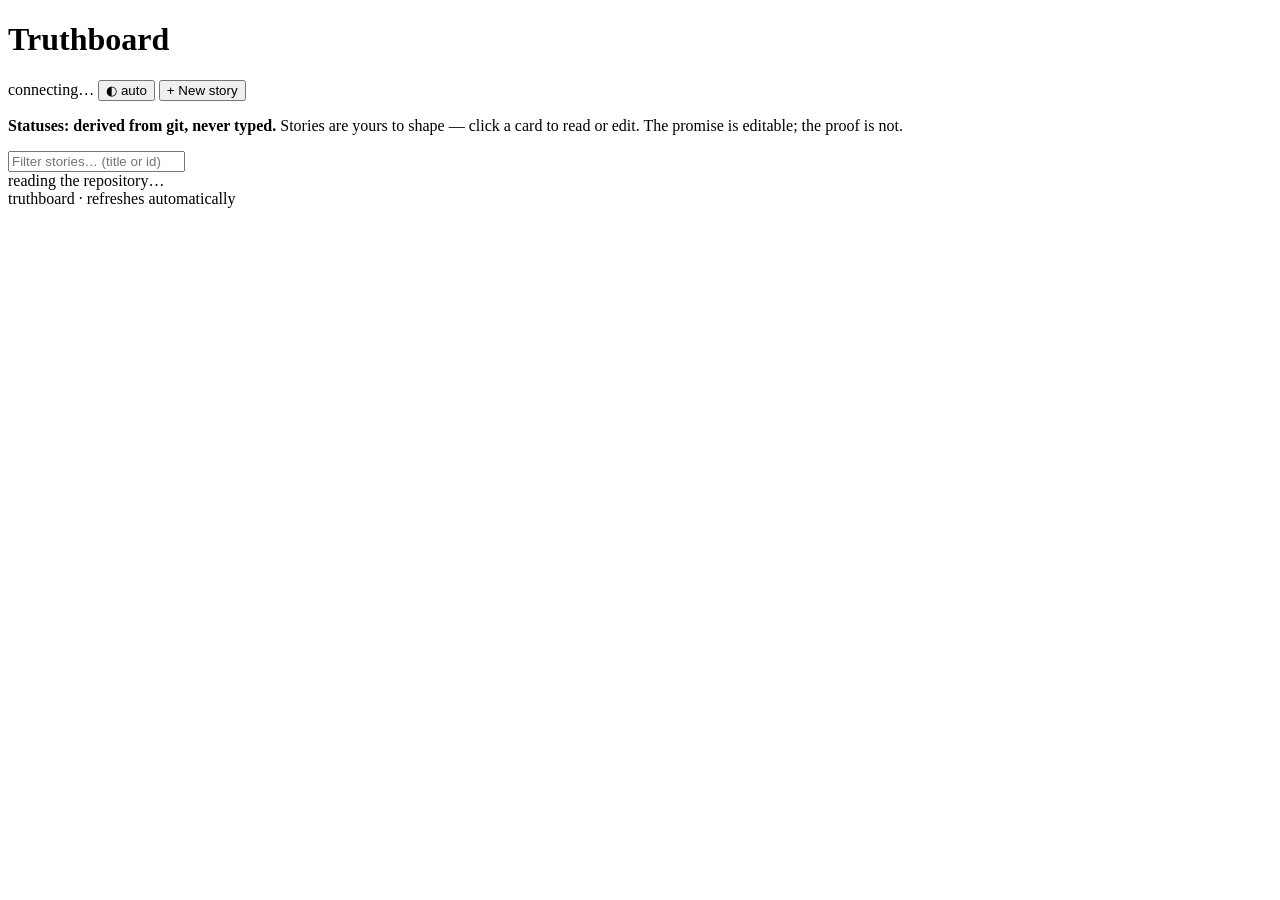
==== internal/web/static/index.html @ e41fb0d4 "Repos are toggle chips, not a multi-select The multi-select was the wrong control and measurably so." ====
<!doctype html>
<html lang="en">
<head>
<meta charset="utf-8">
<meta name="viewport" content="width=device-width, initial-scale=1">
<title>Truthboard</title>
<link rel="stylesheet" href="/static/app.css">
</head>
<body>
<header>
  <h1>Truthboard <span class="ver" id="ver"></span></h1>
  <span class="live"><span class="dot"></span><span id="updated">connecting…</span></span>
  <button class="btn" id="theme" title="Theme">◐ auto</button>
  <button class="btn" id="unlock" title="This shared board edits stories with a token" hidden>🔑 unlock</button>
  <button class="btn" id="new-story" style="margin-left:0">+ New story</button>
  <div class="meta" id="meta"></div>
</header>
<p class="banner"><b>Statuses: derived from git, never typed.</b> Stories are yours to shape — click a card to read or edit. The promise is editable; the proof is not.</p>
<div class="dirty" id="dirty" hidden></div>
<div class="warn" id="sync" hidden></div>
<div class="warn" id="pusherr" hidden></div>
<div class="filters">
  <input type="search" id="f-text" placeholder="Filter stories… (title or id)">
  <span id="f-repos"></span>
  <span id="f-epics"></span>
  <span id="f-sprints"></span>
  <span id="f-owners"></span>
  <span id="f-types"></span>
  <button class="fclear" id="f-clear" hidden>clear filters</button>
</div>
<div id="app"></div>
<!-- First paint: empty columns and a crashed board look the same, so say
     which this is until the first audit answers. -->
<div id="loading">reading the repository…</div>
<footer id="foot">truthboard · refreshes automatically</footer>

<!-- Transient confirmations. aria-live so a change is announced rather
     than only shown; the region is polite because none of this is urgent
     enough to interrupt what a screen reader is already saying. -->
<div id="toasts" aria-live="polite" aria-atomic="false"></div>

<!-- story detail: rendered intent + derived truth -->
<dialog id="detail">
  <div class="dhead">
    <span class="status" id="dt-status"></span>
    <h2 id="dt-title"></h2>
  </div>
  <div class="chips" id="dt-chips" style="padding: 0 1.25rem .4rem"></div>
  <div id="dt-assign-wrap" style="padding: 0 1.25rem .5rem">
    <input id="dt-assign" list="owners-known" placeholder="assign to…" autocomplete="off">
    <datalist id="owners-known"></datalist>
    <span class="note" id="dt-assign-note"></span>
  </div>
  <div class="dbody">
    <p class="note" id="dt-hint" style="padding:0" hidden>☑ Acceptance boxes are sign-off — click one to record that you verified it.</p>
    <div class="md" id="dt-md"></div>
    <div class="truth" id="dt-truth"></div>
  </div>
  <div class="dfoot">
    <button class="btn" id="dt-close">Close</button>
    <!-- Retiring a story is a commit, so the undo is git revert; the
         confirmation says so rather than pretending this is reversible
         in the UI. -->
    <button class="btn danger" id="dt-delete">Delete story</button>
    <button class="btn primary" id="dt-edit">Edit story</button>
  </div>
  <div class="err" id="dt-err"></div>
</dialog>

<!-- story editor: intent only -->
<dialog id="editor">
  <div class="dhead"><h2 id="ed-title">New story</h2></div>
  <p class="note">You are editing <b>intent</b>. The status stays derived from git — finish the work and the card moves itself.</p>
  <form method="dialog" id="ed-form" class="ed">
    <div class="dbody">
      <label>Title</label><input id="ed-t" required maxlength="120" placeholder="One line, outcome-shaped">
      <div class="row3">
        <div><label>Owner</label><input id="ed-o"></div>
        <div><label>Epic</label><input id="ed-e" placeholder="e.g. user-auth"></div>
        <div><label>Sprint</label><input id="ed-sp" placeholder="e.g. s12"></div>
        <div><label>Priority</label><select id="ed-p">
          <option value="0">—</option><option value="1">p1 · now</option>
          <option value="2">p2 · next</option><option value="3">p3 · later</option></select></div>
        <div><label>Points</label><input id="ed-pts" type="number" min="0" step="1" placeholder="—"></div>
        <div><label>Type</label><select id="ed-ty">
          <option value="">story</option><option value="bug">bug</option><option value="task">task</option></select></div>
        <div class="wide"><label>Needs</label><input id="ed-nd" placeholder="ids that must land first, e.g. tb-1a2b, tb-3c4d"></div>
        <!-- Populated from the workspace manifest, so the only selectable
             repos are ones that exist. Hidden entirely on a single-repo
             board, where there is nothing to choose between. -->
        <div class="wide" id="ed-rp-wrap"><label>Repos</label>
          <!-- Toggle chips, not a multi-select: one unmodified click in a
               <select multiple> deselects everything else, and this field
               decides what done requires. Same idiom as the filter bar. -->
          <div id="ed-rp" class="chipset" role="group" aria-label="Repos this story must land in"></div>
          <span class="note">this story must land in every repo selected</span>
        </div>
      </div>
      <div class="tabs">
        <button type="button" class="on" id="tab-write">Write</button>
        <button type="button" id="tab-preview">Preview</button>
      </div>
      <textarea id="ed-b" spellcheck="false"></textarea>
      <div class="md" id="ed-preview" hidden></div>
    </div>
    <div class="err" id="ed-err"></div>
    <div class="dfoot">
      <!-- formnovalidate: Cancel must close even when required fields are empty -->
      <button class="btn" value="cancel" formnovalidate>Cancel</button>
      <button class="btn primary" id="ed-save" value="default">Save story</button>
    </div>
  </form>
</dialog>

<!-- edit token: unlocks intent editing on a shared board -->
<dialog id="tokendlg">
  <div class="dhead"><h2>Unlock editing</h2></div>
  <p class="note">This shared board accepts story edits only with its edit token
    (set by whoever runs the board). Edits are committed and pushed to origin —
    your agent picks them up with <code>truthboard next</code>. Statuses stay
    derived from git either way.</p>
  <form method="dialog" class="ed">
    <div class="dbody">
      <label>Edit token</label>
      <input id="tk-in" type="password" autocomplete="off" placeholder="paste the board's edit token">
    </div>
    <div class="dfoot">
      <button class="btn" value="cancel" formnovalidate>Cancel</button>
      <button class="btn primary" value="default">Unlock</button>
    </div>
  </form>
</dialog>

<script src="/static/app.js" defer></script>
</body>
</html>
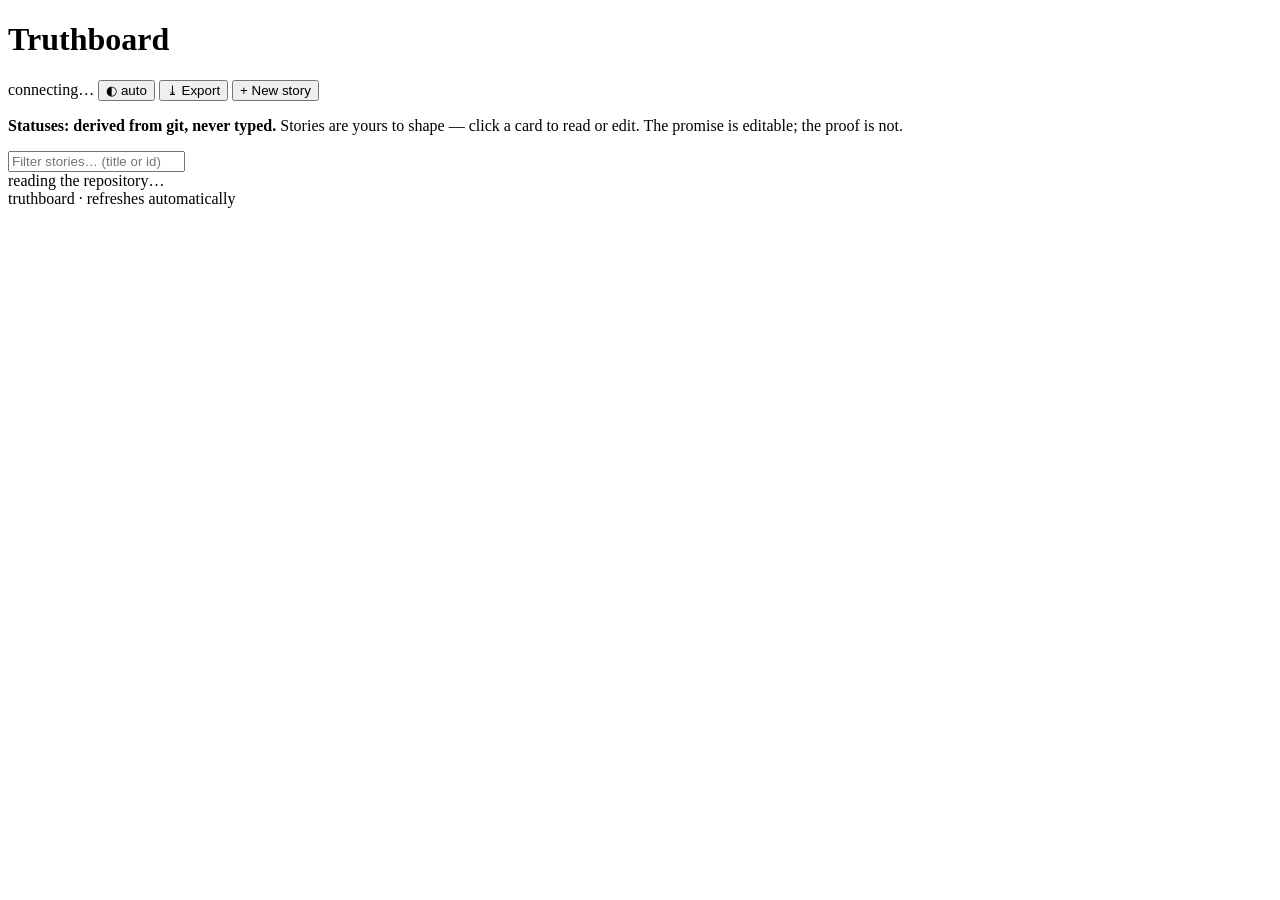
==== commit 56bf5340: "Export the board as a deck A PO finishing a sprint had two ways to tell anyone outside the repo what" ====
--- a/internal/web/static/index.html
+++ b/internal/web/static/index.html
@@ -5,6 +5,10 @@
 <meta name="viewport" content="width=device-width, initial-scale=1">
 <title>Truthboard</title>
 <link rel="stylesheet" href="/static/app.css">
+<!-- The deck's page geometry, kept inert until a deck is on screen: @page
+     cannot be scoped to a selector, and printing the board itself must
+     still come out on the printer's own paper. -->
+<style id="deckpage" media="not all">@page { size: 297mm 167mm; margin: 0; }</style>
 </head>
 <body>
 <header>
@@ -12,6 +16,7 @@
   <span class="live"><span class="dot"></span><span id="updated">connecting…</span></span>
   <button class="btn" id="theme" title="Theme">◐ auto</button>
   <button class="btn" id="unlock" title="This shared board edits stories with a token" hidden>🔑 unlock</button>
+  <button class="btn" id="export" title="Export the board as a slide deck (PDF)">⤓ Export</button>
   <button class="btn" id="new-story" style="margin-left:0">+ New story</button>
   <div class="meta" id="meta"></div>
 </header>
@@ -54,6 +59,10 @@
   <div class="dbody">
     <p class="note" id="dt-hint" style="padding:0" hidden>☑ Acceptance boxes are sign-off — click one to record that you verified it.</p>
     <div class="md" id="dt-md"></div>
+    <!-- Two blocks, never one: intent is what a human declared and can
+         change, derived truth is git's answer. Mixing them once hid
+         declared repos inside a heading that says "not editable". -->
+    <div class="truth" id="dt-intent"></div>
     <div class="truth" id="dt-truth"></div>
   </div>
   <div class="dfoot">
@@ -85,6 +94,9 @@
         <div><label>Type</label><select id="ed-ty">
           <option value="">story</option><option value="bug">bug</option><option value="task">task</option></select></div>
         <div class="wide"><label>Needs</label><input id="ed-nd" placeholder="ids that must land first, e.g. tb-1a2b, tb-3c4d"></div>
+        <!-- Intent, not a status: git still decides whether the work is
+             stalled or moving, and contradicts this note when it resumes. -->
+        <div class="wide"><label>On hold because</label><input id="ed-hd" maxlength="160" placeholder="why it is paused, e.g. waiting on legal sign-off — clear the field to lift it"></div>
         <!-- Populated from the workspace manifest, so the only selectable
              repos are ones that exist. Hidden entirely on a single-repo
              board, where there is nothing to choose between. -->
@@ -112,6 +124,34 @@
   </form>
 </dialog>
 
+<!-- branch cleanup: two deliberate steps, because the second one is a push
+     that removes a branch for everyone, not just here -->
+<dialog id="branchdlg">
+  <div class="dhead"><h2 id="br-title">Retire branch</h2></div>
+  <div class="dbody">
+    <p class="note" id="br-why"></p>
+    <div id="br-step1">
+      <p class="note">Which refs should go?</p>
+      <!-- One span per label, not bare text: .brref is a flex row, and every
+           text node in it would otherwise become its own gapped column. -->
+      <label class="brref" id="br-local-wrap"><input type="checkbox" id="br-local"><span>the local branch</span></label>
+      <label class="brref" id="br-remote-wrap"><input type="checkbox" id="br-remote"><span>the branch on <b>origin</b> — deleting it is a push, so it goes for everyone</span></label>
+      <p class="note">The story's status does not change: it is derived from the merge, which stays in the integration branch.</p>
+    </div>
+    <div id="br-step2" hidden>
+      <p class="brfinal" id="br-final"></p>
+      <p class="note">Git keeps deleted refs in its reflog for a while, but nothing on this board will point at them.</p>
+    </div>
+  </div>
+  <div class="err" id="br-err"></div>
+  <div class="dfoot">
+    <button class="btn" id="br-cancel">Cancel</button>
+    <button class="btn" id="br-back" hidden>Back</button>
+    <button class="btn danger" id="br-next">Continue</button>
+    <button class="btn danger" id="br-confirm" hidden>Delete permanently</button>
+  </div>
+</dialog>
+
 <!-- edit token: unlocks intent editing on a shared board -->
 <dialog id="tokendlg">
   <div class="dhead"><h2>Unlock editing</h2></div>
@@ -131,6 +171,47 @@
   </form>
 </dialog>
 
+<!-- export: what the deck covers, and how much of each story it carries -->
+<dialog id="exportdlg">
+  <div class="dhead"><h2>Export a deck</h2></div>
+  <p class="note">Slides built from the board as it stands, saved as PDF by the
+    browser's print dialog — pick <b>Save as PDF</b> there, and leave the paper
+    size alone: the deck sets its own 16:9 landscape page.</p>
+  <form method="dialog" class="ed" id="ex-form">
+    <div class="dbody">
+      <label>What it covers</label>
+      <div class="chipset" id="ex-scope" role="group" aria-label="Deck scope"></div>
+      <div id="ex-sprint-wrap" hidden><select id="ex-sprint"></select></div>
+      <label>Statuses</label>
+      <div class="chipset" id="ex-status" role="group" aria-label="Statuses to include"></div>
+      <label>Detail</label>
+      <!-- Presets first, fields under them: the preset is the decision most
+           people want to make, the toggles are for the one who wants a
+           different deck than the three on offer. -->
+      <div class="chipset" id="ex-preset" role="group" aria-label="Detail preset"></div>
+      <div class="chipset" id="ex-fields" role="group" aria-label="Fields on each story"></div>
+      <p class="note" id="ex-count"></p>
+    </div>
+    <div class="err" id="ex-err"></div>
+    <div class="dfoot">
+      <button class="btn" value="cancel" formnovalidate>Cancel</button>
+      <button class="btn primary" id="ex-build" value="default">Build the deck</button>
+    </div>
+  </form>
+</dialog>
+
+<!-- The deck itself: an on-screen preview that is also the printed page —
+     @media print hides the board and unscales these slides, so what was
+     reviewed is exactly what comes out. -->
+<div id="deckwrap" hidden>
+  <div class="decktools" id="decktools">
+    <button class="btn" id="dk-back">← Back to the board</button>
+    <span class="note" id="dk-note"></span>
+    <button class="btn primary" id="dk-print">Save as PDF</button>
+  </div>
+  <div id="deck"></div>
+</div>
+
 <script src="/static/app.js" defer></script>
 </body>
 </html>
